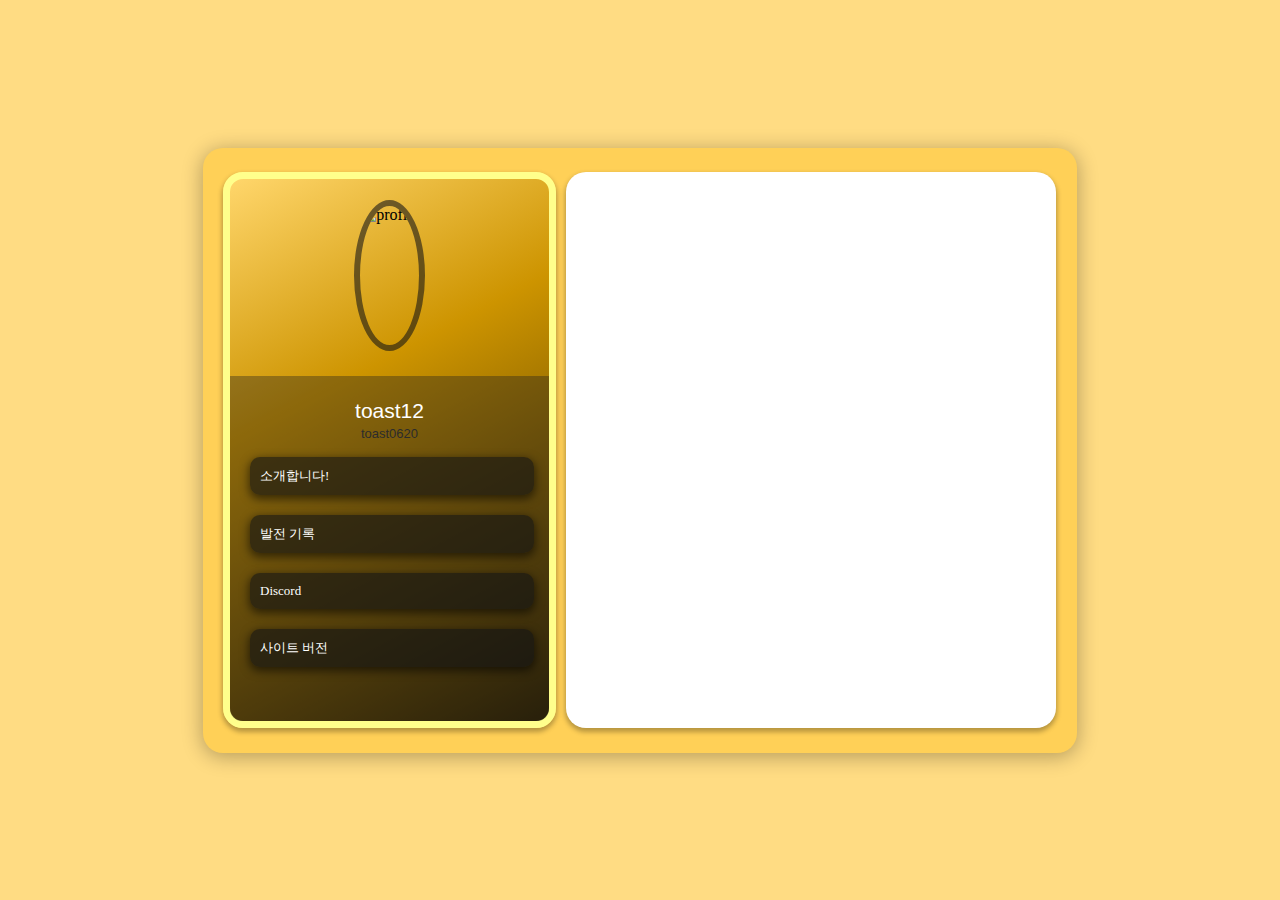
==== index.html @ f544deaa "ver 0.1 beta" ====
<!DOCTYPE html>
<html lang="en">
<head>
    <meta charset="UTF-8">
    <meta name="viewport" content="width=device-width, initial-scale=1.0">
    <title>toast12</title>
    <link rel="stylesheet" href="style.css">
</head>
<body>
    <div class="main">
        <div class="one">
            <img src="/img/profile.jpg" alt="profile">
            <div class="oneone">
                <p class="qqq">toast12</p>
                <p class="uu">toast0620</p>
                <ul>
                    <li><a href="#" data-url="/introduction.html">소개합니다!</a></li>
                    <li><a href="#" data-url="https://example.com/progress">발전 기록</a></li>
                    <li><a href="#" data-url="https://example.com/discord">Discord</a></li>
                    <li><a href="#" data-url="https://example.com/version">사이트 버전</a></li>
                </ul>
            </div>
        </div>
        <div class="iframe">
            <iframe id="content-frame" src="/introduction.html" frameborder="0"></iframe>
        </div>
    </div>
    <script src="script.js"></script>
</body>
</html>
---- style.css ----
body {
    background-color: #FFDC83;
    display: flex;
    justify-content: center; /* 수평 방향 가운데 정렬 */
    align-items: center; /* 수직 방향 가운데 정렬 */
    height: 100vh; /* 뷰포트 전체 높이를 사용하여 가운데 정렬 */
    margin: 0;
}

.main{
    background-color: #FFD057;
    width: 854px;
    padding-left: 20px;
    height: 605px;
    display: flex;
    align-items: center;
    border-radius: 20px;
    box-shadow: 0px 3px 20px 1px rgba(0, 0, 0, 0.288);
}

.main img{
    height: 139px;
    border-radius: 100%;
    border: solid 6px #11121494;
    display: block;
    margin: 0 auto;
    margin-bottom: 25px;
}

.qqq{
    font-size: 21px;
    color: white;
    text-align: center;
    margin: 3px;
}

.one{
    border-radius: 20px;
    border: solid 7px rgb(255, 255, 140);
    width: 333px;
    height: 556px;
    background: rgb(46,33,0);
    background: linear-gradient(332deg, rgba(46,33,0,1) 0%, rgba(205,148,0,1) 63%, rgba(255,214,107,1) 100%);
    display: flex;
    flex-direction: column;
    align-items: center;
    justify-content: center;
    box-sizing: border-box;
    padding-top: 20px;
    box-shadow: 0px 3px 5px 1px rgba(0, 0, 0, 0.288);
}

.oneone{
    background-color: rgba(29, 29, 29, 0.37);
    width: 319px;
    height: 345px;
    border-radius: 0px 0px 12px 12px;
    padding: 20px;
    box-sizing: border-box;
    text-align: center;
}

.one li{
    list-style: none;
    margin-bottom: 20px;
}

.one a{
    background-color: #1112149c;
    text-decoration: none;
    color: white;
    text-align: left;
    padding: 10px;
    display: inline-block;
    width: 100%;
    border-radius: 10px;
    font-size: 13px;
    box-shadow: 0px 3px 10px 1px rgba(0, 0, 0, 0.562);
    
}

.one ul{
    padding: 0px;
    margin-right: 15px;
}

.uu{
    color: rgb(44, 44, 44);
    padding: 0px;
    margin: 0px;
    font-size: 13px;
}

.oneone p{
    font-family: "Poppins", sans-serif;
    font-weight: 400;
    font-style: normal;
    
}

.iframe{
    float: right;
    background-color: white;
    height: 556px;
    border-radius: 20px;
    box-shadow: 0px 3px 5px 1px rgba(0, 0, 0, 0.288);
    width: 490px;
    margin-left: 10px;
}

iframe{
    height: 556px;
    border-radius: 20px;
    width: 490px;
}
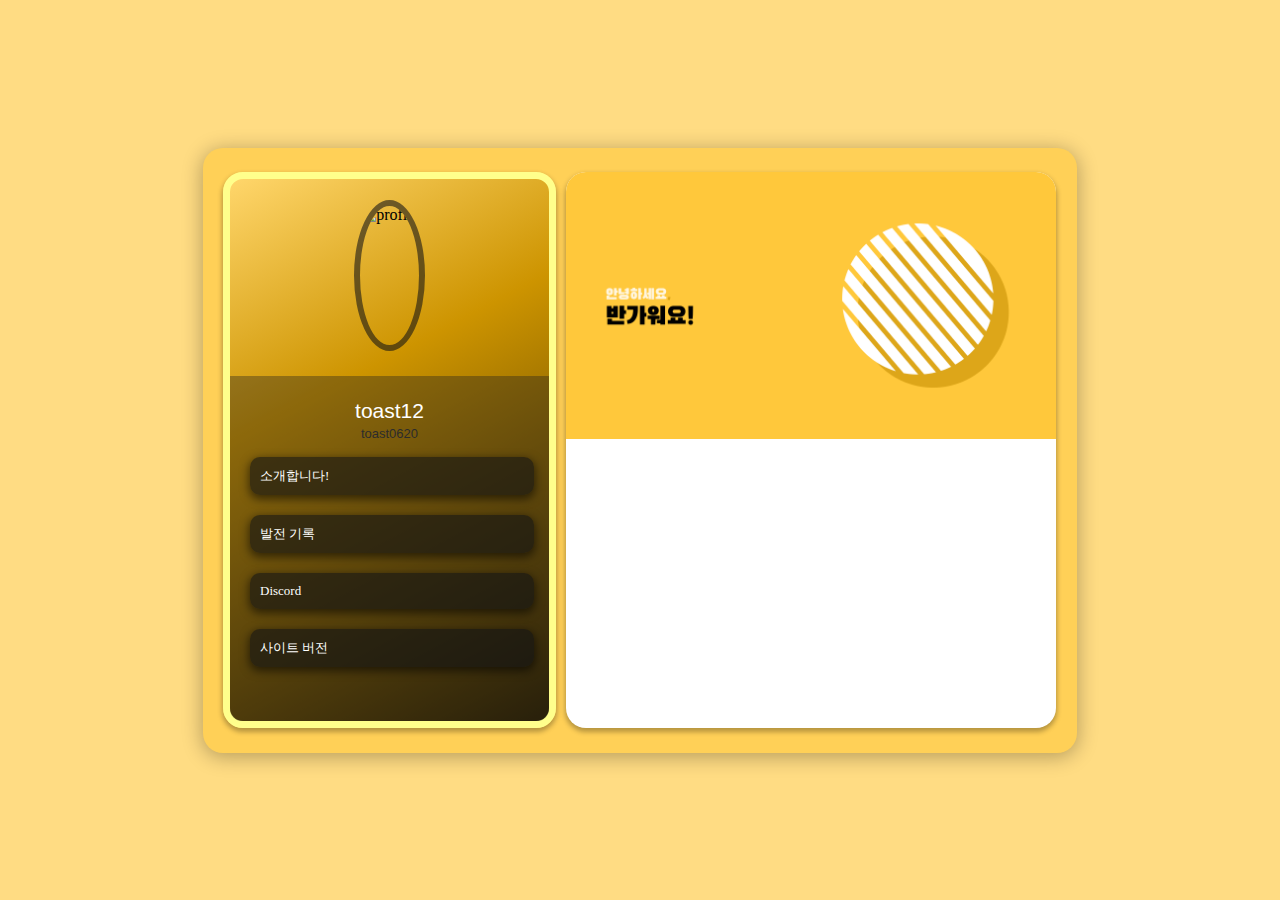
==== commit f40be41a: "Update index.html" ====
--- a/index.html
+++ b/index.html
@@ -9,12 +9,12 @@
 <body>
     <div class="main">
         <div class="one">
-            <img src="/img/profile.jpg" alt="profile">
+            <img src="https://github.com/toast-12/toast12/blob/main/img/profile.jpg?raw=true" alt="profile">
             <div class="oneone">
                 <p class="qqq">toast12</p>
                 <p class="uu">toast0620</p>
                 <ul>
-                    <li><a href="#" data-url="/introduction.html">소개합니다!</a></li>
+                    <li><a href="#" data-url="introduction.html">소개합니다!</a></li>
                     <li><a href="#" data-url="https://example.com/progress">발전 기록</a></li>
                     <li><a href="#" data-url="https://example.com/discord">Discord</a></li>
                     <li><a href="#" data-url="https://example.com/version">사이트 버전</a></li>
@@ -22,7 +22,7 @@
             </div>
         </div>
         <div class="iframe">
-            <iframe id="content-frame" src="/introduction.html" frameborder="0"></iframe>
+            <iframe id="content-frame" src="introduction.html" frameborder="0"></iframe>
         </div>
     </div>
     <script src="script.js"></script>
